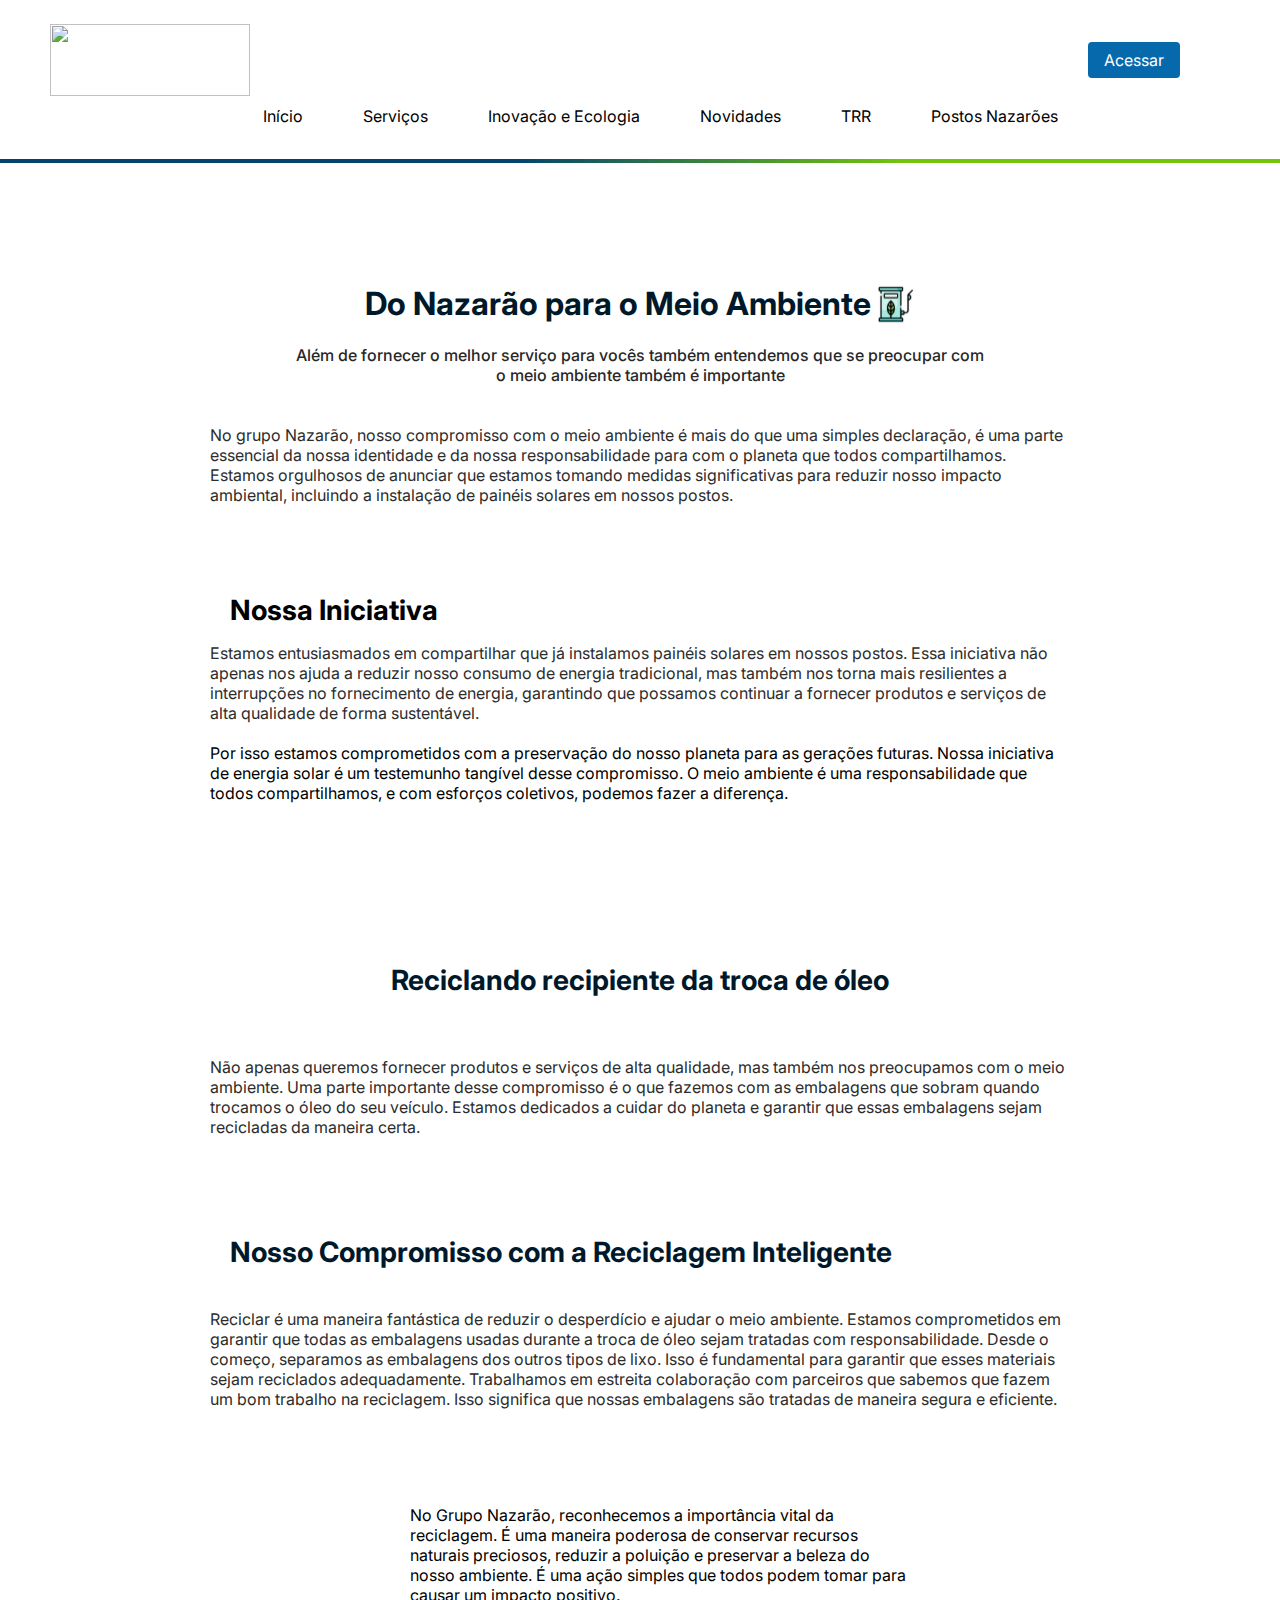
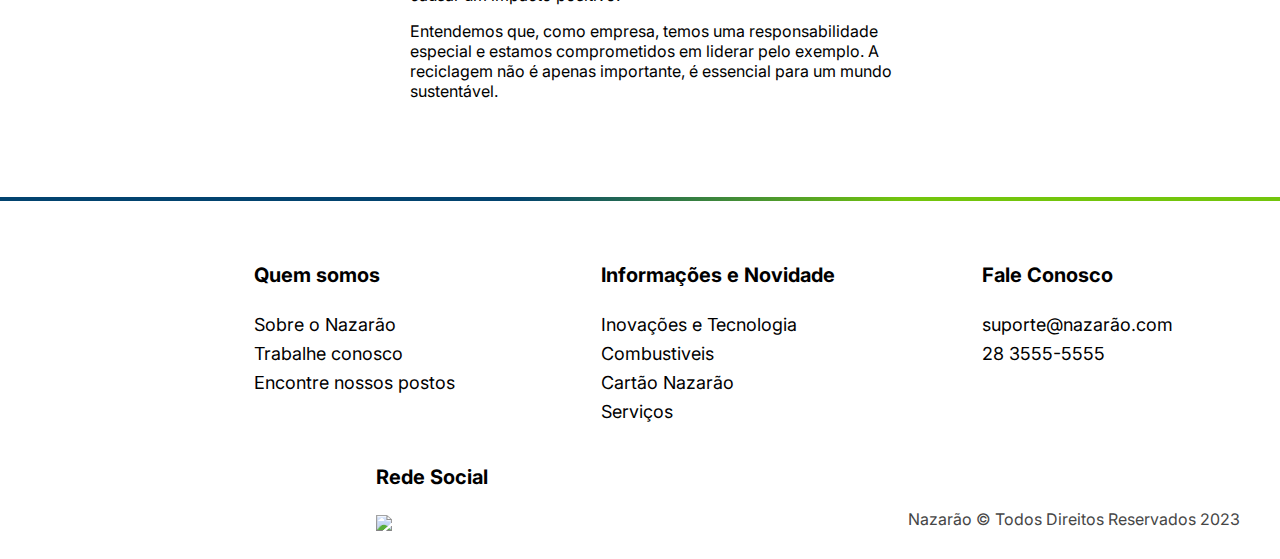
==== meio-ambiente.html @ 128b6d74 "add outras pag" ====
<!DOCTYPE html>
<html lang="pt-br">
<head>
    <meta charset="UTF-8">
    <meta name="viewport" content="width=device-width, initial-scale=1.0">
    <title>Grupo Nazarão</title>
    <link rel="preconnect" href="https://fonts.googleapis.com">
    <link rel="preconnect" href="https://fonts.gstatic.com" crossorigin>
    <link href="https://fonts.googleapis.com/css2?family=Poppins:wght@200;300;400;500;600;700;800;900&display=swap" rel="stylesheet">

    <link rel="preconnect" href="https://fonts.googleapis.com">
    <link rel="preconnect" href="https://fonts.gstatic.com" crossorigin>
    <link href="https://fonts.googleapis.com/css2?family=Inter:wght@200;300;400;500;600;700;800;900&family=League+Gothic&display=swap" rel="stylesheet">

    <link rel="preconnect" href="https://fonts.googleapis.com">
    <link rel="preconnect" href="https://fonts.gstatic.com" crossorigin>
    <link href="https://fonts.googleapis.com/css2?family=Inter:wght@200;300;400;500;600;700;800;900&display=swap" rel="stylesheet">

    <link rel="icon" href="img-svg/Frame 3.svg" type="svg">
    <link rel="stylesheet" href="https://unpkg.com/aos@next/dist/aos.css"/>
    <link rel="stylesheet" href="./css/style.css">
   
</head>
<body>
    <header>
        <div class="cont-inicial">
                <img class="Logo" src="img-svg/svg/Logo.svg" alt="">
                <a class="flex" href="#">Acessar</a>
        </div>
        <nav>
            <ul class="list-one">
                <li><a href="index.html">Início</a></li>
                <li><a href="#">Serviços</a></li>
                <li><a href="meio-ambiente.html">Inovação e Ecologia</a></li>
                <li><a href="#">Novidades</a></li>
                <li><a href="#">TRR</a></li>
                <li><a href="#">Postos Nazarões</a></li>
            </ul>
        </nav>
    </header>
    <main class="inov">
        <div class="inov-e-tec">
            <img src="img-svg/img/banner-meio-ambiente.jpg" alt="">
        </div>
        <div class="inov-info">
            <h1 class="inov-titulo">Do Nazarão para o Meio Ambiente</h1>
            <img src="img-svg/svg/ub 1.svg" alt="">
        </div>
        <div class="inov-text">
            <p class="inov-p">Além de fornecer o melhor serviço para vocês também entendemos que se preocupar com o meio ambiente também é importante</p>

            <p class="inov-p-2">
                No grupo Nazarão, nosso compromisso com o meio ambiente é mais do que uma simples declaração, é uma parte essencial da nossa identidade e da nossa responsabilidade para com o planeta que todos compartilhamos. Estamos orgulhosos de anunciar que estamos tomando medidas significativas para reduzir nosso impacto ambiental, incluindo a instalação de painéis solares em nossos postos.
            </p>
        </div>
        <div class="iniciativa">
            <h3 class="titulo-iniciativa">Nossa Iniciativa</h3>
            <p class="primeiro-p">Estamos entusiasmados em compartilhar que já instalamos painéis solares em nossos postos. Essa iniciativa não apenas nos ajuda a reduzir nosso consumo de energia tradicional, mas também nos torna mais resilientes a interrupções no fornecimento de energia, garantindo que possamos continuar a fornecer produtos e serviços de alta qualidade de forma sustentável.</p>
            <p class="segundo-p">Por isso estamos comprometidos com a preservação do nosso planeta para as gerações futuras. Nossa iniciativa de energia solar é um testemunho tangível desse compromisso. O meio ambiente é uma responsabilidade que todos compartilhamos, e com esforços coletivos, podemos fazer a diferença.</p>
        </div>
        <div class="img-eco" data-aos="fade-right">
            <img class="mundo" src="img-svg/img/mapa-mundo.jpg" alt="">
            <img src="img-svg/img/ecossistema.jpg" alt="">
            <img src="img-svg/img/azul-palneta.jpg" alt="">
        </div>

        <div class="recicle">
            <h3 class="ricicle-h3">Reciclando recipiente da troca de óleo</h3>
            <p class=primeiro-p>
                Não apenas queremos fornecer produtos e serviços de alta qualidade, mas também nos preocupamos com o meio ambiente. Uma parte importante desse compromisso é o que fazemos com as embalagens que sobram quando trocamos o óleo do seu veículo. Estamos dedicados a cuidar do planeta e garantir que essas embalagens sejam recicladas da maneira certa.
            </p>
            <h3 class="compromisso">Nosso Compromisso com a Reciclagem Inteligente</h3>
            <p class="compromisso-p">Reciclar é uma maneira fantástica de reduzir o desperdício e ajudar o meio ambiente. Estamos comprometidos em garantir que todas as embalagens usadas durante a troca de óleo sejam tratadas com responsabilidade. Desde o começo, separamos as embalagens dos outros tipos de lixo. Isso é fundamental para garantir que esses materiais sejam reciclados adequadamente. Trabalhamos em estreita colaboração com parceiros que sabemos que fazem um bom trabalho na reciclagem. Isso significa que nossas embalagens são tratadas de maneira segura e eficiente.</p>
        </div>
        <div class="ultimo">
            <div class="mao" data-aos="fade-up">
                <img src="img-svg/img/mão-cima-reciclagem.jpg" alt="">
            </div>
            <div class="ultimo-p">
                <p>No Grupo Nazarão, reconhecemos a importância vital da reciclagem. É uma maneira poderosa de conservar recursos naturais preciosos, reduzir a poluição e preservar a beleza do nosso ambiente. É uma ação simples que todos podem tomar para causar um impacto positivo.</p>

                <p>Entendemos que, como empresa, temos uma responsabilidade especial e estamos comprometidos em liderar pelo exemplo. A reciclagem não é apenas importante, é essencial para um mundo sustentável.</p>
            </div>
        </div>
    </main>


    <footer class="footer-bg">
        <div class="footer-info">
            <img src="img-svg/svg/Logo.svg" alt="">
            <div class="list-info">
                <ul class="list">
                <h4>Quem somos</h4>
                    <li class="decor">
                        Sobre o Nazarão
                    </li>
                    <li class="decor">
                        Trabalhe conosco
                    </li>
                    <li class="decor">
                        Encontre nossos postos
                    </li>
                </ul>
            </div>           
            <div class="list-info">
                <ul class="list-2">
                <h4>Informações e Novidade</h4>
                    <li class="decor">
                        Inovações e Tecnologia
                    </li>
                    <li class="decor">
                        Combustiveis
                    </li>
                    <li class="decor">
                        Cartão Nazarão
                    </li class="decor">
                    <li class="decor">
                        Serviços
                    </li>
                </ul>
            </div>           
            <div class="list-info">
                <ul class="list-3">
                <h4>Fale Conosco</h4>
                    <li class="decor">
                        suporte@nazarão.com
                    </li>
                    <li class="decor">
                        28 3555-5555
                    </li>
                </ul>
            </div>           
        </div>
        <div class="rede-social">
            <h4>Rede Social</h4>
            <a href="https://www.facebook.com/gruponazarao/"><img  class="face" a src="img-svg/Icons/facebook.svg" ></a>
            <a href=""><img class="linkedin" src="img-svg/Icons/Linkedin.svg" alt=""></a>
            <a href="https://www.instagram.com/gruponazarao/"><img src="img-svg/Icons/instagram.svg" alt=""></a>
        </div>
        <span class="direitos">Nazarão © Todos Direitos Reservados 2023 </span>
    </footer>

 <script src="https://unpkg.com/aos@next/dist/aos.js"></script>
<script>
AOS.init({
    delay: 250, duration: 1000,
});
</script>
</body>
</html>
---- css/style.css ----
@charset "UTF-8";

@import url('global/global.css');
@import url('header/header.css');
@import url('main/main.css');
@import url('section-2/section-inov.css');
@import url('section-3/trabalhe.css');
@import url('media-query/media-query.css');
@import url('footer/footer.css');
@import url('meio-ambiente/meio-ambiente.css');
@import url('novidades/novidades.css');
@import url('trabalhe-conosco/trabalhe-conosco.css');
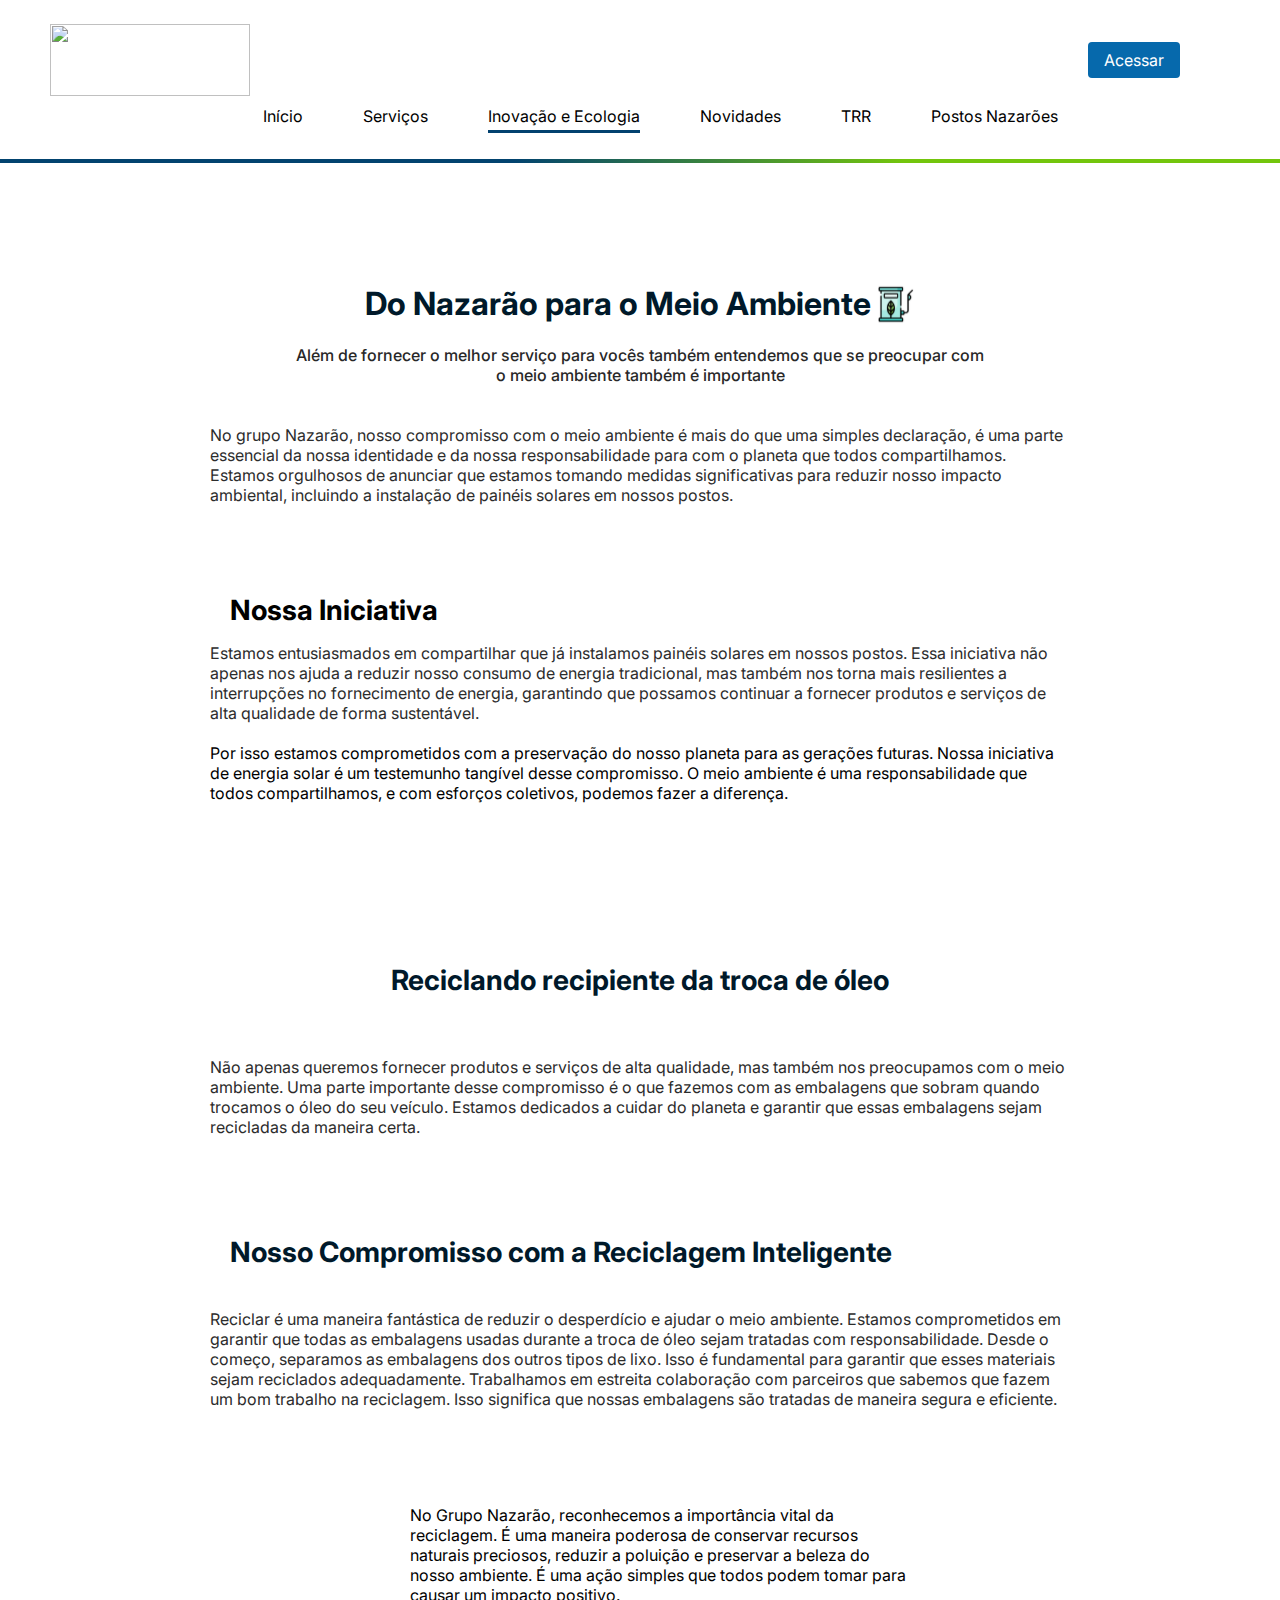
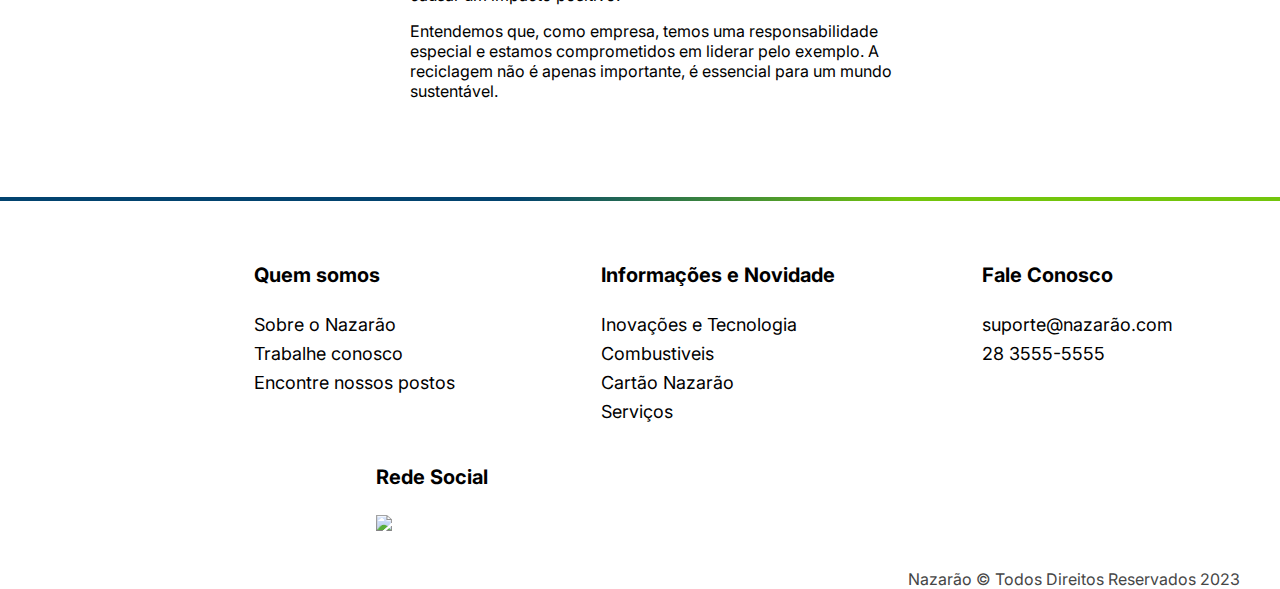
==== commit 0e70df4d: "add new" ====
--- a/meio-ambiente.html
+++ b/meio-ambiente.html
@@ -30,11 +30,11 @@
         <nav>
             <ul class="list-one">
                 <li><a href="index.html">Início</a></li>
-                <li><a href="#">Serviços</a></li>
+                <li><a href="servicos.html">Serviços</a></li>
                 <li><a href="meio-ambiente.html">Inovação e Ecologia</a></li>
-                <li><a href="#">Novidades</a></li>
-                <li><a href="#">TRR</a></li>
-                <li><a href="#">Postos Nazarões</a></li>
+                <li><a href="novidades.html">Novidades</a></li>
+                <li><a href="2">TRR</a></li>
+                <li><a href="3">Postos Nazarões</a></li>
             </ul>
         </nav>
     </header>
@@ -146,5 +146,6 @@
     delay: 250, duration: 1000,
 });
 </script>
+<script src="script.js"></script>
 </body>
 </html>--- a/css/style.css
+++ b/css/style.css
@@ -10,3 +10,5 @@
 @import url('meio-ambiente/meio-ambiente.css');
 @import url('novidades/novidades.css');
 @import url('trabalhe-conosco/trabalhe-conosco.css');
+@import url('fale-conosco/fale-conosco.css');
+@import url('servicos/servicos.css');
